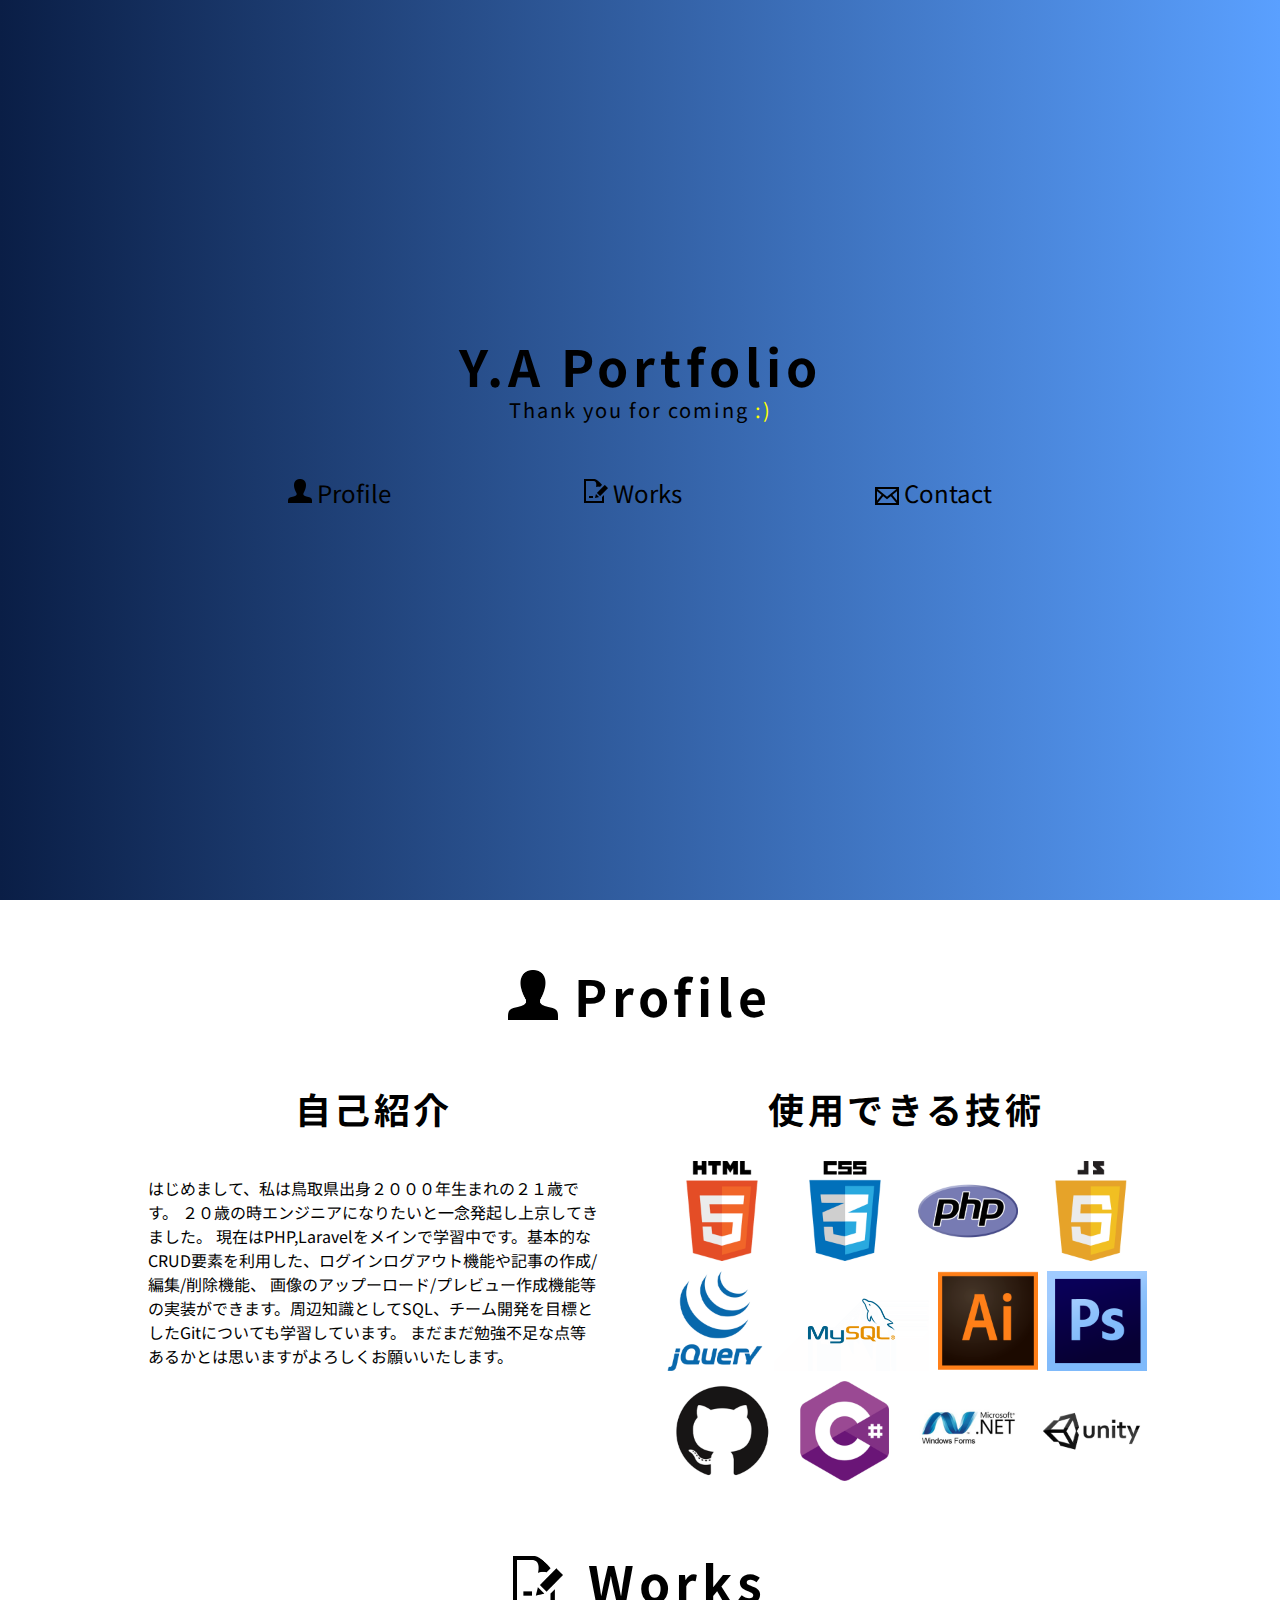
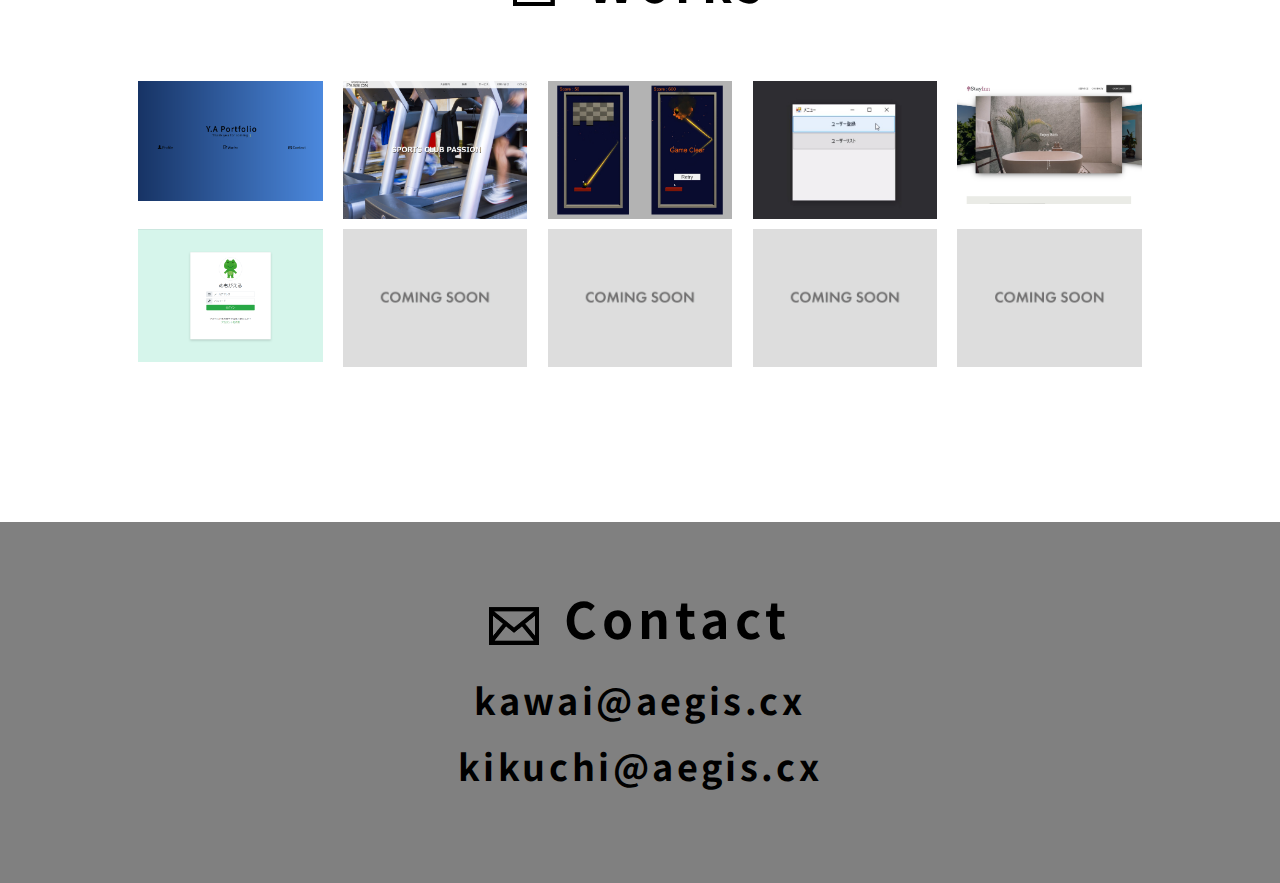
==== index.html @ 57b86f24 "Add files via upload" ====
<!DOCTYPE html>
<html lang="ja">
<head>
    <meta charset="UTF-8">
    <meta name="viewport" content="width=device-width, initial-scale=1.0">
    <link rel="stylesheet" href="css/reset.css">
    <link rel="stylesheet" href="css/style.css">
    <link href="https://fonts.googleapis.com/css2?family=Noto+Sans+JP&display=swap" rel="stylesheet">
    <title>Y.A Portfolio</title>
</head>
<body>
    <header class="header">
        <div class="inner">
            <div class="headerTitle">
              <div class="mainTitle">Y.A Portfolio</div>
              <div class="subTitle">Thank you for coming <span>:)</span></div>
            </div>
            <div class="menu">
                <a href="#Profile"><div class="Profile">Profile</div></a>
                <a href="#Works"><div class="Works">Works</div></a>
                <a href="#Contact"><div class="Contact">Contact</div></a>
            </div>
        </div>
    </header>
    <section id="Profile">
        <div class="inner">
            <div class="innerTitle title"> Profile</div>
            <div class="profile">
                <div class="discription">
                    <div class="title">自己紹介</div> 
                    <p>はじめまして、私は鳥取県出身２０００年生まれの２１歳です。
                        ２０歳の時エンジニアになりたいと一念発起し上京してきました。
                        現在はPHP,Laravelをメインで学習中です。基本的なCRUD要素を利用した、ログインログアウト機能や記事の作成/編集/削除機能、
                        画像のアップーロード/プレビュー作成機能等の実装ができます。周辺知識としてSQL、チーム開発を目標としたGitについても学習しています。
                        まだまだ勉強不足な点等あるかとは思いますがよろしくお願いいたします。
                    </p>
                </div>
                <div class="skill">
                    <div class="title">使用できる技術</div>
                    <div class="images">
                        <img src="images/html.png" alt="">
                        <img src="images/css.png" alt="">
                        <img src="images/php.png" alt="">
                        <img src="images/javascript.png" alt="">
                        <img src="images/jquery.png" alt="">
                        <img src="images/mysql.png" alt="">
                        <img src="images/illustrator.png" alt="">
                        <img src="images/photoshop.png" alt="">
                        <img src="images/github.png" alt="">
                        <img src="images/cSharp.png" alt="">
                        <img src="images/windowsForms.png" alt="">
                        <img src="images/unity.png" alt="">
                    </div>
                </div>
            </div>
        </div> 
    </section>
    <section id="Works">
        <div class="inner">
            <div class="innerTitle title">Works</div>
            <div class="works">
                <a href="Portfolio01.html"><img src="images/portfolio2.png" alt=""></a>
                <a href="Portfolio02.html"><img src="images/passion.png" alt=""></a>
                <a href="Portfolio03.html"><img src="images/unity0.png" alt=""></a>
                <a href="Portfolio04.html"><img src="images/winForm01.png" alt=""></a>
                <a href="Portfolio05.html"><img src="images/stayInn01.png" alt=""></a>
                <a href="Portfolio06.html"><img src="images/memogaeru01.png" alt=""></a>
                <a href="#"><img src="images/comingsoon.jpg" alt=""></a>
                <a href="#"><img src="images/comingsoon.jpg" alt=""></a>
                <a href="#"><img src="images/comingsoon.jpg" alt=""></a>
                <a href="#"><img src="images/comingsoon.jpg" alt=""></a>
            </div>
        </div> 
    </section>
    <section id="Contact">
        <div class="inner">
            <div class="innerTitle title">Contact</div>
            <div class="title subTitle">kawai@aegis.cx</div>
            <div class="title subTitle">kikuchi@aegis.cx</div>
        </div> 
    </section>
</body>
</html>
---- css/style.css ----
body {
  font-family: 'Noto Sans JP', sans-serif;
}

body::-webkit-scrollbar {
  display: none;
}

body section {
  width: 80vw;
  margin: 0 auto;
}

body section .title {
  margin-bottom: 30px;
  text-align: center;
  font-weight: bold;
  font-size: 36px;
  line-height: 1;
  letter-spacing: 0.1em;
}

body section .innerTitle {
  font-size: 50px;
  padding-top: 70px;
}

.header {
  display: -webkit-box;
  display: -ms-flexbox;
  display: flex;
  -webkit-box-orient: vertical;
  -webkit-box-direction: normal;
      -ms-flex-direction: column;
          flex-direction: column;
  -webkit-box-pack: center;
      -ms-flex-pack: center;
          justify-content: center;
  height: 100vh;
  background: -webkit-gradient(linear, left top, right top, from(#0a1e46), to(#5aa0ff));
  background: linear-gradient(90deg, #0a1e46, #5aa0ff);
}

.header .headerTitle {
  margin-bottom: 30px;
  text-align: center;
}

.header .headerTitle .mainTitle {
  font-weight: bold;
  font-size: 50px;
  line-height: 1;
  letter-spacing: .1em;
}

.header .headerTitle .subTitle {
  font-size: 20px;
  margin-top: 5px;
  letter-spacing: .1em;
}

.header .headerTitle .subTitle span {
  color: yellow;
}

.header .menu {
  max-width: 70%;
  margin: 40px auto;
  display: -webkit-box;
  display: -ms-flexbox;
  display: flex;
  -webkit-box-orient: horizontal;
  -webkit-box-direction: normal;
      -ms-flex-direction: row;
          flex-direction: row;
  -ms-flex-pack: distribute;
      justify-content: space-around;
  font-size: 24px;
}

.header .menu a {
  text-decoration: none;
}

.header .menu a div {
  padding: 10px 20px;
  color: black;
}

.header .menu a div:hover {
  background-color: rgba(255, 255, 255, 0.1);
}

.header .menu a div::before {
  content: "";
  display: inline-block;
  width: 1em;
  height: 1em;
  margin-right: 0.2em;
}

.header .menu a div.Profile::before {
  background: url(../images/Profile.png) no-repeat;
  background-size: contain;
}

.header .menu a div.Works::before {
  background: url(../images/Works.png) no-repeat;
  background-size: contain;
}

.header .menu a div.Contact::before {
  background: url(../images/Contact.png) no-repeat;
  background-size: contain;
  vertical-align: middle;
}

#Profile .inner .innerTitle::before {
  content: "";
  display: inline-block;
  width: 1em;
  height: 1em;
  background: url(../images/Profile.png) no-repeat;
  background-size: contain;
  vertical-align: bottom;
}

#Profile .inner .profile {
  margin-top: 70px;
  display: -webkit-box;
  display: -ms-flexbox;
  display: flex;
  -webkit-box-pack: justify;
      -ms-flex-pack: justify;
          justify-content: space-between;
}

#Profile .inner .profile .discription {
  width: 48%;
  text-align: left;
}

#Profile .inner .profile .discription p {
  padding: 20px;
}

#Profile .inner .profile .skill {
  width: 48%;
  text-align: center;
}

#Profile .inner .profile .skill .images {
  display: -webkit-box;
  display: -ms-flexbox;
  display: flex;
  -ms-flex-wrap: wrap;
      flex-wrap: wrap;
  -webkit-box-pack: justify;
      -ms-flex-pack: justify;
          justify-content: space-between;
}

#Profile .inner .profile .skill .images img {
  height: 100px;
  margin: 5px auto;
}

#Works {
  height: auto;
  margin-bottom: 150px;
}

#Works .inner {
  margin-bottom: 100px;
}

#Works .inner .innerTitle::before {
  content: "";
  display: inline-block;
  width: 1em;
  height: 1em;
  background: url(../images/Works.png) no-repeat;
  background-size: contain;
  margin-right: 0.5em;
  vertical-align: bottom;
}

#Works .inner .works {
  margin-top: 70px;
  display: -webkit-box;
  display: -ms-flexbox;
  display: flex;
  -webkit-box-pack: justify;
      -ms-flex-pack: justify;
          justify-content: space-between;
  -ms-flex-wrap: wrap;
      flex-wrap: wrap;
}

#Works .inner .works a {
  width: 18%;
  margin: 5px auto;
}

#Contact {
  background-color: gray;
  margin: 0;
  width: 100%;
  padding-bottom: 70px;
}

#Contact .inner .innerTitle::before {
  content: "";
  display: inline-block;
  width: 1em;
  height: 1em;
  background: url(../images/Contact.png) no-repeat;
  background-size: contain;
  margin-right: 0.5em;
  vertical-align: middle;
}
/*# sourceMappingURL=style.css.map */
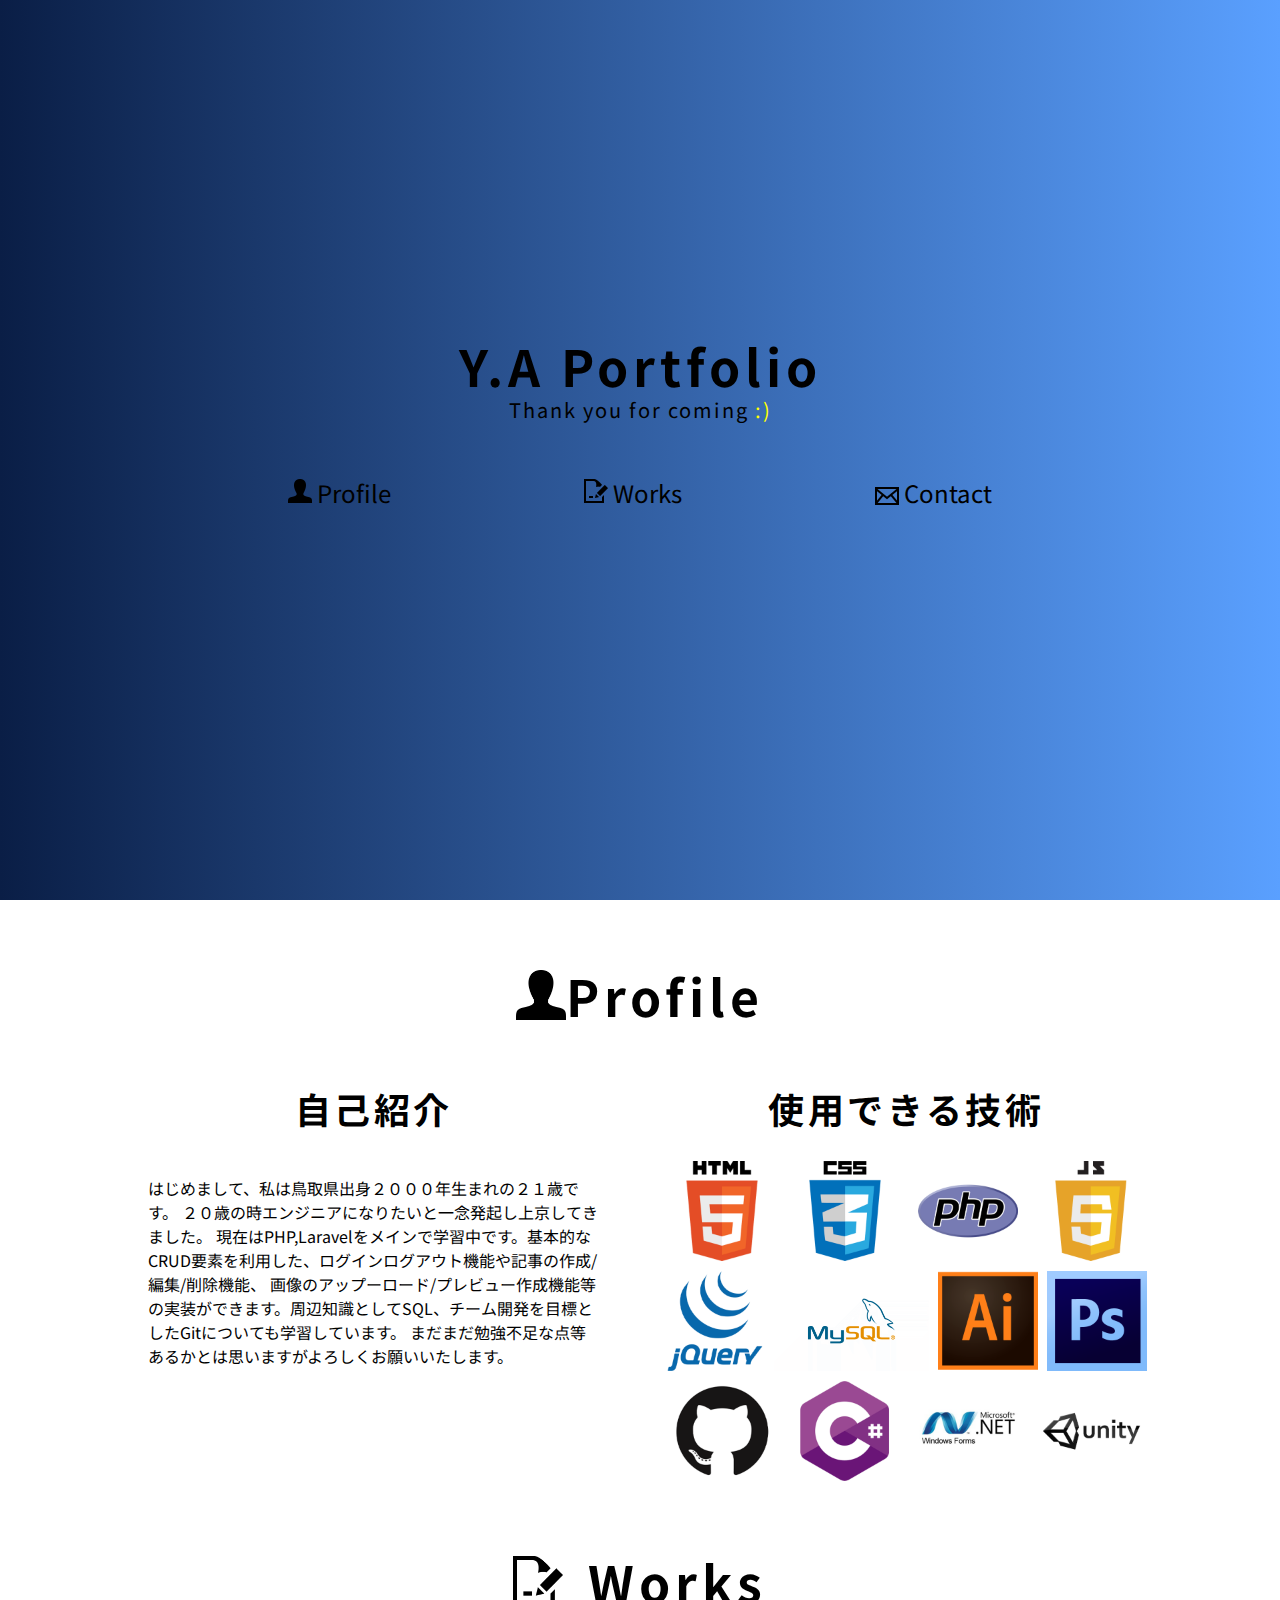
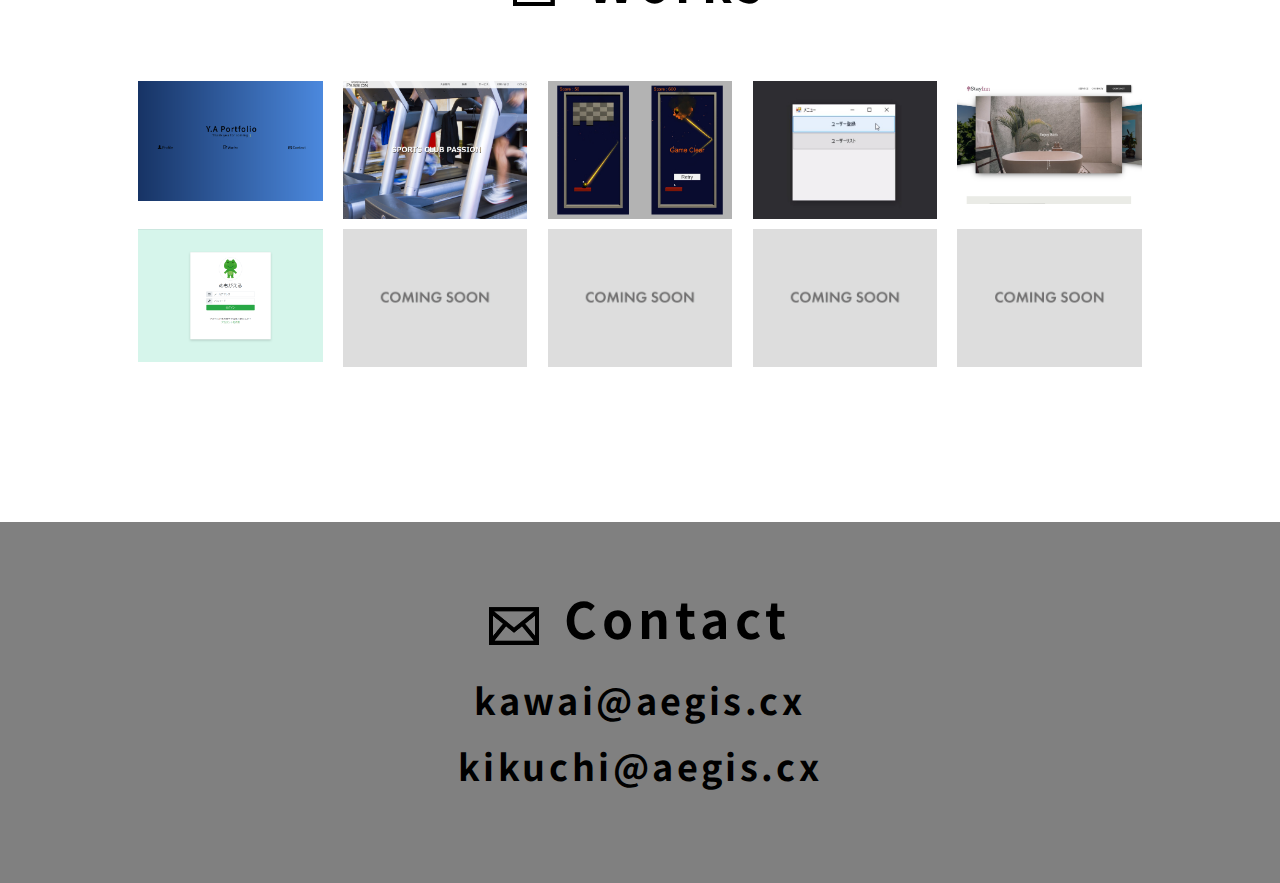
==== commit ae4a2324: "わかんね" ====
--- a/index.html
+++ b/index.html
@@ -1,83 +1,98 @@
 <!DOCTYPE html>
 <html lang="ja">
-<head>
-    <meta charset="UTF-8">
-    <meta name="viewport" content="width=device-width, initial-scale=1.0">
-    <link rel="stylesheet" href="css/reset.css">
-    <link rel="stylesheet" href="css/style.css">
-    <link href="https://fonts.googleapis.com/css2?family=Noto+Sans+JP&display=swap" rel="stylesheet">
+  <head>
+    <meta charset="UTF-8" />
+    <meta
+      name="viewport"
+      content="width=device-width, initial-scale=1, minimum-scale=1, user-scalable=yes"
+    />
+    <link rel="stylesheet" href="css/reset.css" />
+    <link rel="stylesheet" href="css/style.css" />
+    <link
+      href="https://fonts.googleapis.com/css2?family=Noto+Sans+JP&display=swap"
+      rel="stylesheet"
+    />
     <title>Y.A Portfolio</title>
-</head>
-<body>
+  </head>
+  <body>
     <header class="header">
-        <div class="inner">
-            <div class="headerTitle">
-              <div class="mainTitle">Y.A Portfolio</div>
-              <div class="subTitle">Thank you for coming <span>:)</span></div>
-            </div>
-            <div class="menu">
-                <a href="#Profile"><div class="Profile">Profile</div></a>
-                <a href="#Works"><div class="Works">Works</div></a>
-                <a href="#Contact"><div class="Contact">Contact</div></a>
-            </div>
+      <div class="inner">
+        <div class="headerTitle">
+          <div class="mainTitle">Y.A Portfolio</div>
+          <div class="subTitle">Thank you for coming <span>:)</span></div>
         </div>
+        <div class="menu">
+          <a href="#Profile"><div class="Profile">Profile</div></a>
+          <a href="#Works"><div class="Works">Works</div></a>
+          <a href="#Contact"><div class="Contact">Contact</div></a>
+        </div>
+      </div>
     </header>
     <section id="Profile">
-        <div class="inner">
-            <div class="innerTitle title"> Profile</div>
-            <div class="profile">
-                <div class="discription">
-                    <div class="title">自己紹介</div> 
-                    <p>はじめまして、私は鳥取県出身２０００年生まれの２１歳です。
-                        ２０歳の時エンジニアになりたいと一念発起し上京してきました。
-                        現在はPHP,Laravelをメインで学習中です。基本的なCRUD要素を利用した、ログインログアウト機能や記事の作成/編集/削除機能、
-                        画像のアップーロード/プレビュー作成機能等の実装ができます。周辺知識としてSQL、チーム開発を目標としたGitについても学習しています。
-                        まだまだ勉強不足な点等あるかとは思いますがよろしくお願いいたします。
-                    </p>
-                </div>
-                <div class="skill">
-                    <div class="title">使用できる技術</div>
-                    <div class="images">
-                        <img src="images/html.png" alt="">
-                        <img src="images/css.png" alt="">
-                        <img src="images/php.png" alt="">
-                        <img src="images/javascript.png" alt="">
-                        <img src="images/jquery.png" alt="">
-                        <img src="images/mysql.png" alt="">
-                        <img src="images/illustrator.png" alt="">
-                        <img src="images/photoshop.png" alt="">
-                        <img src="images/github.png" alt="">
-                        <img src="images/cSharp.png" alt="">
-                        <img src="images/windowsForms.png" alt="">
-                        <img src="images/unity.png" alt="">
-                    </div>
-                </div>
+      <div class="inner">
+        <div class="innerTitle title">Profile</div>
+        <div class="profile">
+          <div class="discription">
+            <div class="title">自己紹介</div>
+            <p>
+              はじめまして、私は鳥取県出身２０００年生まれの２１歳です。
+              ２０歳の時エンジニアになりたいと一念発起し上京してきました。
+              現在はPHP,Laravelをメインで学習中です。基本的なCRUD要素を利用した、ログインログアウト機能や記事の作成/編集/削除機能、
+              画像のアップーロード/プレビュー作成機能等の実装ができます。周辺知識としてSQL、チーム開発を目標としたGitについても学習しています。
+              まだまだ勉強不足な点等あるかとは思いますがよろしくお願いいたします。
+            </p>
+          </div>
+          <div class="skill">
+            <div class="title">使用できる技術</div>
+            <div class="images">
+              <img src="images/html.png" alt="" />
+              <img src="images/css.png" alt="" />
+              <img src="images/php.png" alt="" />
+              <img src="images/javascript.png" alt="" />
+              <img src="images/jquery.png" alt="" />
+              <img src="images/mysql.png" alt="" />
+              <img src="images/illustrator.png" alt="" />
+              <img src="images/photoshop.png" alt="" />
+              <img src="images/github.png" alt="" />
+              <img src="images/cSharp.png" alt="" />
+              <img src="images/windowsForms.png" alt="" />
+              <img src="images/unity.png" alt="" />
             </div>
-        </div> 
+          </div>
+        </div>
+      </div>
     </section>
     <section id="Works">
-        <div class="inner">
-            <div class="innerTitle title">Works</div>
-            <div class="works">
-                <a href="Portfolio01.html"><img src="images/portfolio2.png" alt=""></a>
-                <a href="Portfolio02.html"><img src="images/passion.png" alt=""></a>
-                <a href="Portfolio03.html"><img src="images/unity0.png" alt=""></a>
-                <a href="Portfolio04.html"><img src="images/winForm01.png" alt=""></a>
-                <a href="Portfolio05.html"><img src="images/stayInn01.png" alt=""></a>
-                <a href="Portfolio06.html"><img src="images/memogaeru01.png" alt=""></a>
-                <a href="#"><img src="images/comingsoon.jpg" alt=""></a>
-                <a href="#"><img src="images/comingsoon.jpg" alt=""></a>
-                <a href="#"><img src="images/comingsoon.jpg" alt=""></a>
-                <a href="#"><img src="images/comingsoon.jpg" alt=""></a>
-            </div>
-        </div> 
+      <div class="inner">
+        <div class="innerTitle title">Works</div>
+        <div class="works">
+          <a href="Portfolio01.html"
+            ><img src="images/portfolio2.png" alt=""
+          /></a>
+          <a href="Portfolio02.html"><img src="images/passion.png" alt="" /></a>
+          <a href="Portfolio03.html"><img src="images/unity0.png" alt="" /></a>
+          <a href="Portfolio04.html"
+            ><img src="images/winForm01.png" alt=""
+          /></a>
+          <a href="Portfolio05.html"
+            ><img src="images/stayInn01.png" alt=""
+          /></a>
+          <a href="Portfolio06.html"
+            ><img src="images/memogaeru01.png" alt=""
+          /></a>
+          <a href="#"><img src="images/comingsoon.jpg" alt="" /></a>
+          <a href="#"><img src="images/comingsoon.jpg" alt="" /></a>
+          <a href="#"><img src="images/comingsoon.jpg" alt="" /></a>
+          <a href="#"><img src="images/comingsoon.jpg" alt="" /></a>
+        </div>
+      </div>
     </section>
     <section id="Contact">
-        <div class="inner">
-            <div class="innerTitle title">Contact</div>
-            <div class="title subTitle">kawai@aegis.cx</div>
-            <div class="title subTitle">kikuchi@aegis.cx</div>
-        </div> 
+      <div class="inner">
+        <div class="innerTitle title">Contact</div>
+        <div class="title subTitle">kawai@aegis.cx</div>
+        <div class="title subTitle">kikuchi@aegis.cx</div>
+      </div>
     </section>
-</body>
+  </body>
 </html>
--- a/css/style.css
+++ b/css/style.css
@@ -1,5 +1,5 @@
 body {
-  font-family: 'Noto Sans JP', sans-serif;
+  font-family: "Noto Sans JP", sans-serif;
 }
 
 body::-webkit-scrollbar {
@@ -31,13 +31,19 @@
   display: flex;
   -webkit-box-orient: vertical;
   -webkit-box-direction: normal;
-      -ms-flex-direction: column;
-          flex-direction: column;
+  -ms-flex-direction: column;
+  flex-direction: column;
   -webkit-box-pack: center;
-      -ms-flex-pack: center;
-          justify-content: center;
+  -ms-flex-pack: center;
+  justify-content: center;
   height: 100vh;
-  background: -webkit-gradient(linear, left top, right top, from(#0a1e46), to(#5aa0ff));
+  background: -webkit-gradient(
+    linear,
+    left top,
+    right top,
+    from(#0a1e46),
+    to(#5aa0ff)
+  );
   background: linear-gradient(90deg, #0a1e46, #5aa0ff);
 }
 
@@ -50,13 +56,13 @@
   font-weight: bold;
   font-size: 50px;
   line-height: 1;
-  letter-spacing: .1em;
+  letter-spacing: 0.1em;
 }
 
 .header .headerTitle .subTitle {
   font-size: 20px;
   margin-top: 5px;
-  letter-spacing: .1em;
+  letter-spacing: 0.1em;
 }
 
 .header .headerTitle .subTitle span {
@@ -71,10 +77,10 @@
   display: flex;
   -webkit-box-orient: horizontal;
   -webkit-box-direction: normal;
-      -ms-flex-direction: row;
-          flex-direction: row;
+  -ms-flex-direction: row;
+  flex-direction: row;
   -ms-flex-pack: distribute;
-      justify-content: space-around;
+  justify-content: space-around;
   font-size: 24px;
 }
 
@@ -131,8 +137,8 @@
   display: -ms-flexbox;
   display: flex;
   -webkit-box-pack: justify;
-      -ms-flex-pack: justify;
-          justify-content: space-between;
+  -ms-flex-pack: justify;
+  justify-content: space-between;
 }
 
 #Profile .inner .profile .discription {
@@ -154,10 +160,10 @@
   display: -ms-flexbox;
   display: flex;
   -ms-flex-wrap: wrap;
-      flex-wrap: wrap;
+  flex-wrap: wrap;
   -webkit-box-pack: justify;
-      -ms-flex-pack: justify;
-          justify-content: space-between;
+  -ms-flex-pack: justify;
+  justify-content: space-between;
 }
 
 #Profile .inner .profile .skill .images img {
@@ -191,10 +197,10 @@
   display: -ms-flexbox;
   display: flex;
   -webkit-box-pack: justify;
-      -ms-flex-pack: justify;
-          justify-content: space-between;
+  -ms-flex-pack: justify;
+  justify-content: space-between;
   -ms-flex-wrap: wrap;
-      flex-wrap: wrap;
+  flex-wrap: wrap;
 }
 
 #Works .inner .works a {
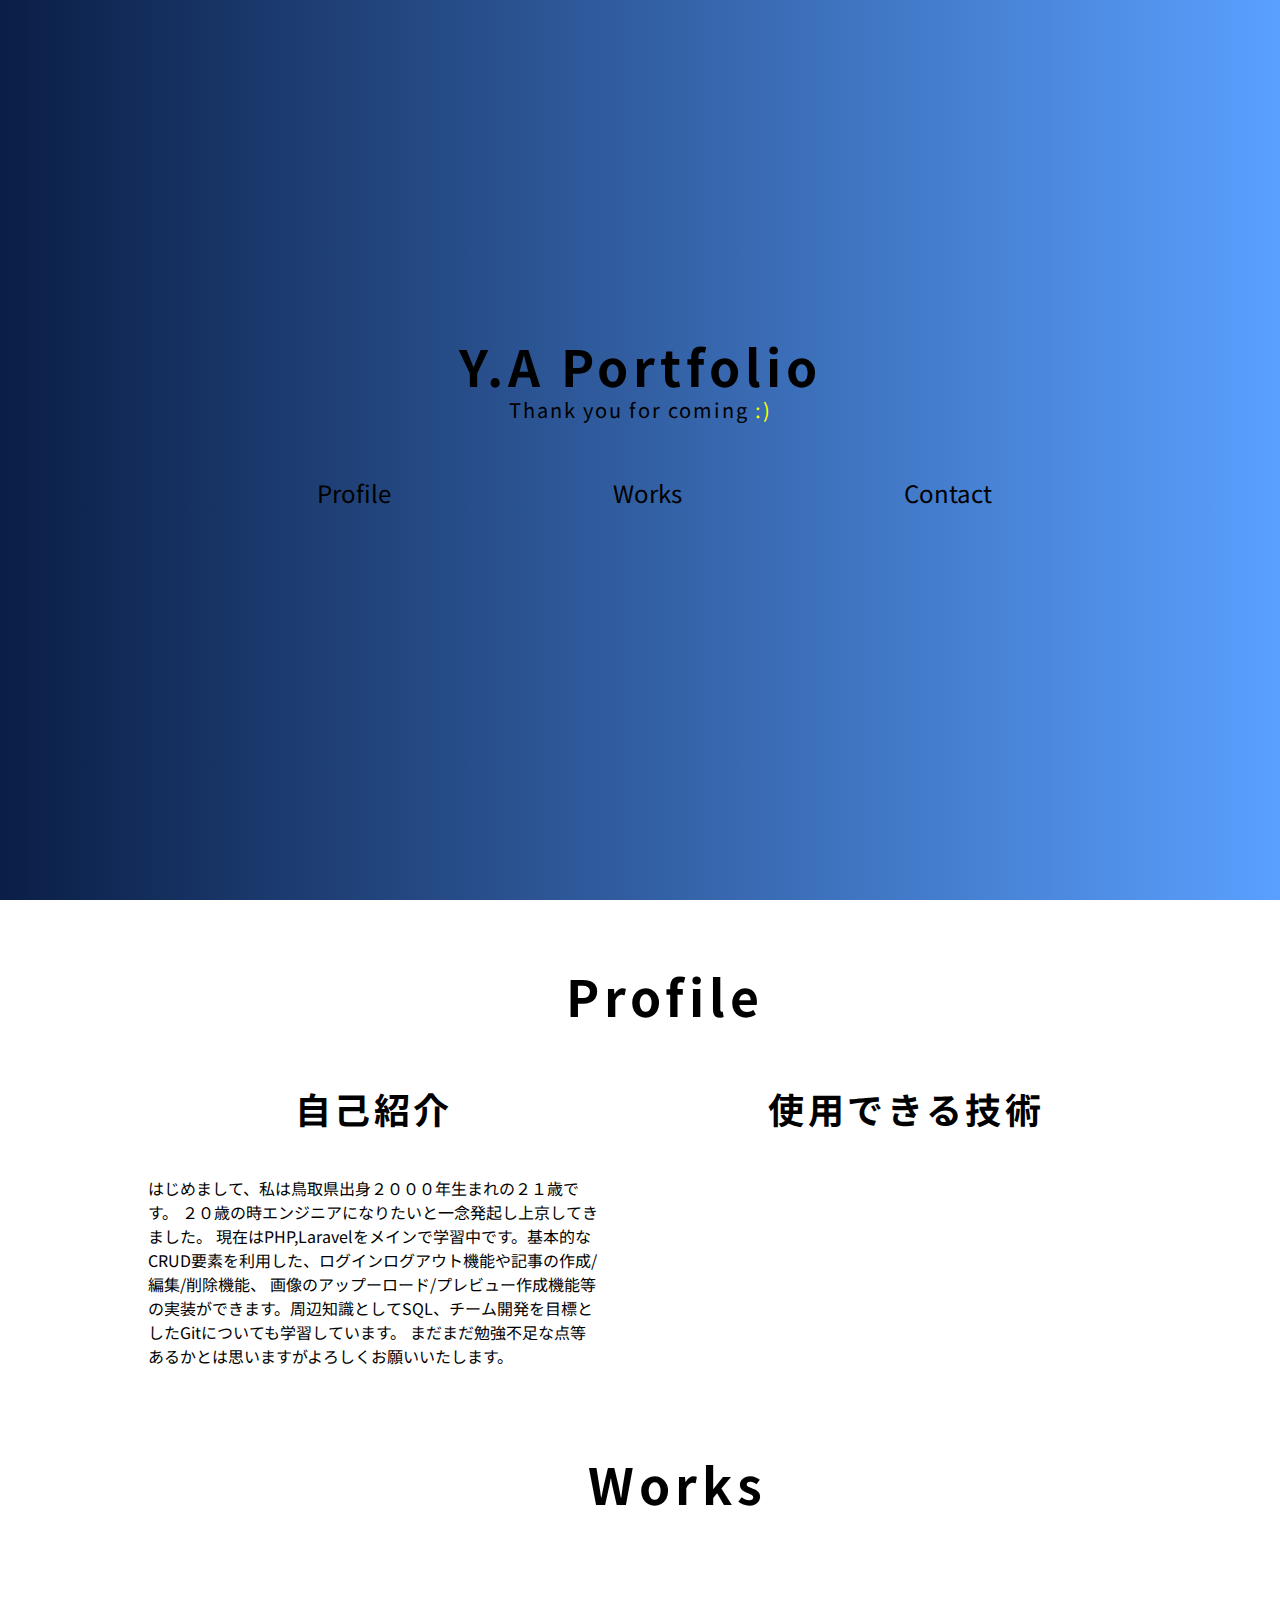
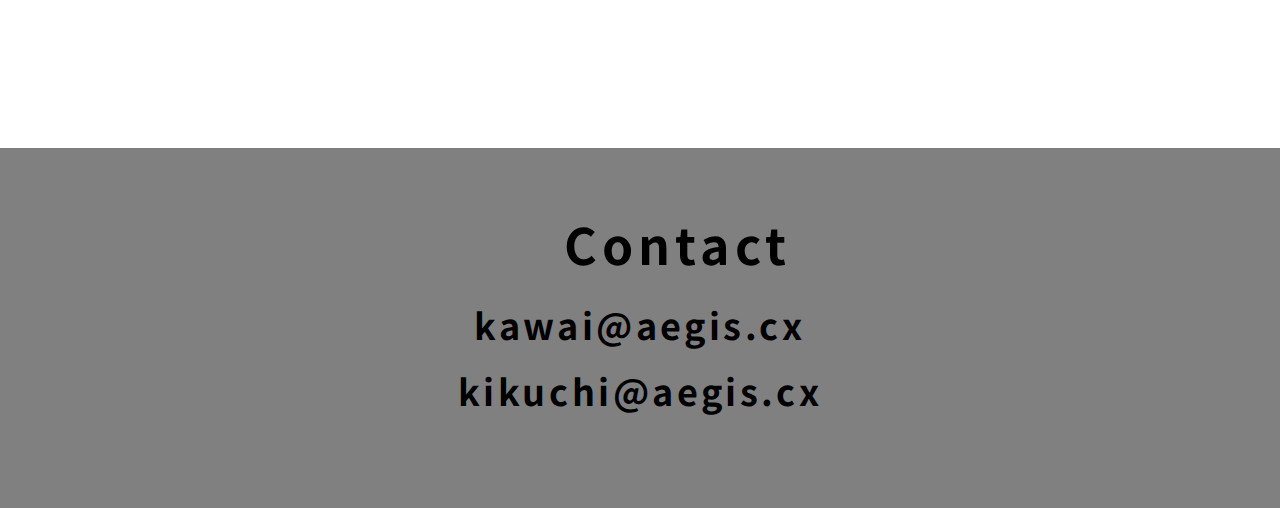
==== commit 69b7704b: "initial commit" ====
--- a/index.html
+++ b/index.html
@@ -8,6 +8,7 @@
     />
     <link rel="stylesheet" href="css/reset.css" />
     <link rel="stylesheet" href="css/style.css" />
+    <link rel="stylesheet" href="css/responsive.css" />
     <link
       href="https://fonts.googleapis.com/css2?family=Noto+Sans+JP&display=swap"
       rel="stylesheet"
@@ -32,7 +33,7 @@
       <div class="inner">
         <div class="innerTitle title">Profile</div>
         <div class="profile">
-          <div class="discription">
+          <div class="discription r-p">
             <div class="title">自己紹介</div>
             <p>
               はじめまして、私は鳥取県出身２０００年生まれの２１歳です。
@@ -42,7 +43,7 @@
               まだまだ勉強不足な点等あるかとは思いますがよろしくお願いいたします。
             </p>
           </div>
-          <div class="skill">
+          <div class="skill r-p">
             <div class="title">使用できる技術</div>
             <div class="images">
               <img src="images/html.png" alt="" />
@@ -80,10 +81,10 @@
           <a href="Portfolio06.html"
             ><img src="images/memogaeru01.png" alt=""
           /></a>
-          <a href="#"><img src="images/comingsoon.jpg" alt="" /></a>
-          <a href="#"><img src="images/comingsoon.jpg" alt="" /></a>
-          <a href="#"><img src="images/comingsoon.jpg" alt="" /></a>
-          <a href="#"><img src="images/comingsoon.jpg" alt="" /></a>
+          <a href="#"><img class="r-c" src="images/comingsoon.jpg" alt="" /></a>
+          <a href="#"><img class="r-c" src="images/comingsoon.jpg" alt="" /></a>
+          <a href="#"><img class="r-c" src="images/comingsoon.jpg" alt="" /></a>
+          <a href="#"><img class="r-c" src="images/comingsoon.jpg" alt="" /></a>
         </div>
       </div>
     </section>
--- a/css/responsive.css
+++ b/css/responsive.css
@@ -0,0 +1,46 @@
+@media screen and (max-width: 959px) {
+  /* 959px以下に適用されるCSS（タブレット用） */
+  #Profile .inner .profile {
+    display: block;
+  }
+  #Profile .inner .profile .r-p {
+    width: 90%;
+    text-align: center;
+    margin: 0 auto;
+    margin-bottom: 100px;
+  }
+  #Works .inner .works a {
+    width: 45%;
+    margin: 5px auto;
+  }
+}
+@media screen and (max-width: 480px) {
+  /* 480px以下に適用されるCSS（スマホ用） */
+  .header .headerTitle .mainTitle {
+    font-weight: bold;
+    font-size: 36px;
+    line-height: 1;
+    letter-spacing: 0.1em;
+  }
+
+  .header .menu a div {
+    display: none;
+  }
+
+  #Works .inner .works a {
+    width: 85%;
+    margin: 5px auto;
+  }
+
+  #Works .inner .works a .r-c {
+    display: none;
+  }
+
+  body section .innerTitle {
+    font-size: 36px;
+  }
+
+  #Contact .inner .title {
+    font-size: 24px;
+  }
+}
